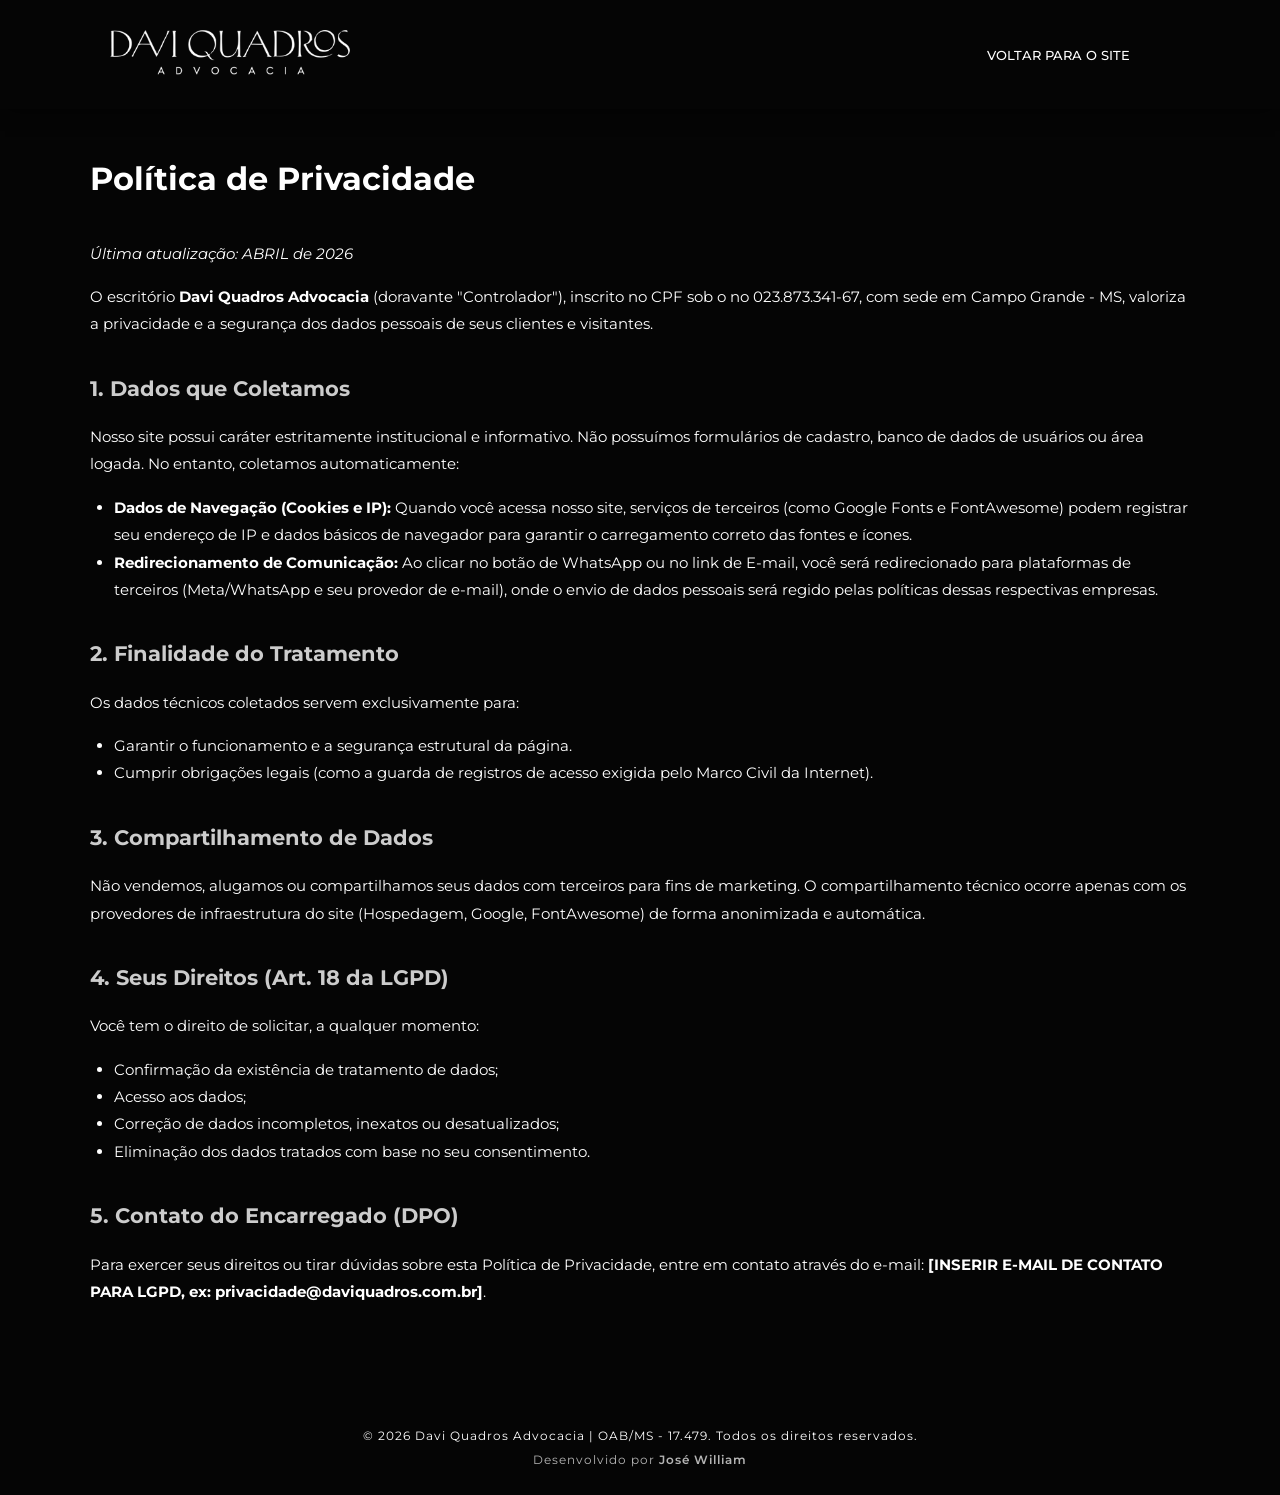
==== politica-privacidade.html @ 1acbf13b "Versão final: Landing Page Davi Quadros Advocacia" ====
<!doctype html>
<html lang="pt-BR">
  <head>
    <meta charset="UTF-8" />
    <meta name="viewport" content="width=device-width, initial-scale=1.0" />
    <meta
      name="description"
      content="Política de Privacidade e Proteção de Dados - Davi Quadros Advocacia."
    />
    <link rel="preconnect" href="https://fonts.googleapis.com" />
    <link rel="preconnect" href="https://fonts.gstatic.com" crossorigin />
    <link
      href="https://fonts.googleapis.com/css2?family=Montserrat:wght@300;400;500;600;700&display=swap"
      rel="stylesheet"
    />
    <link
      rel="stylesheet"
      href="https://cdnjs.cloudflare.com/ajax/libs/font-awesome/6.4.0/css/all.min.css"
    />

    <link rel="stylesheet" href="style.css" />

    <title>Política de Privacidade | Davi Quadros Advocacia</title>

    <style>
      /* Estilo extra rápido só para a formatação do texto jurídico */
      .politica-content {
        padding: 9.375rem 0 5rem 0; /* Espaço para o header fixo */
        color: var(--text-light);
        line-height: 1.8;
      }
      .politica-content h1 {
        font-size: 2rem;
        margin-bottom: 2rem;
        color: var(--text-light);
      }
      .politica-content h2 {
        font-size: 1.3rem;
        margin-top: 2rem;
        margin-bottom: 1rem;
        color: #cccccc;
      }
      .politica-content p,
      .politica-content ul {
        margin-bottom: 1rem;
        font-size: 0.95rem;
      }
      .politica-content ul {
        padding-left: 1.5rem;
      }
    </style>
  </head>
  <body>
    <header
      class="header"
      style="
        background-color: var(--bg-dark);
        box-shadow: 0px 3px 20px -5px rgba(0, 0, 0, 0.8);
      "
    >
      <nav class="navbar container">
        <a href="index.html" class="logo" aria-label="Voltar para o Início">
          <img src="./images/logo.png" alt="Logo Davi Quadros Advocacia" />
        </a>
        <ul class="nav-list">
          <li><a href="index.html">VOLTAR PARA O SITE</a></li>
        </ul>
      </nav>
    </header>

    <main class="politica-content container">
      <h1>Política de Privacidade</h1>
      <p><em>Última atualização: ABRIL de 2026</em></p>

      <p>
        O escritório <strong>Davi Quadros Advocacia</strong> (doravante
        "Controlador"), inscrito no CPF sob o no 023.873.341-67, com sede em
        Campo Grande - MS, valoriza a privacidade e a segurança dos dados
        pessoais de seus clientes e visitantes.
      </p>

      <h2>1. Dados que Coletamos</h2>
      <p>
        Nosso site possui caráter estritamente institucional e informativo. Não
        possuímos formulários de cadastro, banco de dados de usuários ou área
        logada. No entanto, coletamos automaticamente:
      </p>
      <ul>
        <li>
          <strong>Dados de Navegação (Cookies e IP):</strong> Quando você acessa
          nosso site, serviços de terceiros (como Google Fonts e FontAwesome)
          podem registrar seu endereço de IP e dados básicos de navegador para
          garantir o carregamento correto das fontes e ícones.
        </li>
        <li>
          <strong>Redirecionamento de Comunicação:</strong> Ao clicar no botão
          de WhatsApp ou no link de E-mail, você será redirecionado para
          plataformas de terceiros (Meta/WhatsApp e seu provedor de e-mail),
          onde o envio de dados pessoais será regido pelas políticas dessas
          respectivas empresas.
        </li>
      </ul>

      <h2>2. Finalidade do Tratamento</h2>
      <p>Os dados técnicos coletados servem exclusivamente para:</p>
      <ul>
        <li>Garantir o funcionamento e a segurança estrutural da página.</li>
        <li>
          Cumprir obrigações legais (como a guarda de registros de acesso
          exigida pelo Marco Civil da Internet).
        </li>
      </ul>

      <h2>3. Compartilhamento de Dados</h2>
      <p>
        Não vendemos, alugamos ou compartilhamos seus dados com terceiros para
        fins de marketing. O compartilhamento técnico ocorre apenas com os
        provedores de infraestrutura do site (Hospedagem, Google, FontAwesome)
        de forma anonimizada e automática.
      </p>

      <h2>4. Seus Direitos (Art. 18 da LGPD)</h2>
      <p>Você tem o direito de solicitar, a qualquer momento:</p>
      <ul>
        <li>Confirmação da existência de tratamento de dados;</li>
        <li>Acesso aos dados;</li>
        <li>Correção de dados incompletos, inexatos ou desatualizados;</li>
        <li>Eliminação dos dados tratados com base no seu consentimento.</li>
      </ul>

      <h2>5. Contato do Encarregado (DPO)</h2>
      <p>
        Para exercer seus direitos ou tirar dúvidas sobre esta Política de
        Privacidade, entre em contato através do e-mail:
        <strong
          >[INSERIR E-MAIL DE CONTATO PARA LGPD, ex:
          privacidade@daviquadros.com.br]</strong
        >.
      </p>
    </main>

    <footer class="footer">
      <div class="container">
        <p>
          &copy; <span id="ano-atual"></span> Davi Quadros Advocacia | OAB/MS -
          17.479. Todos os direitos reservados.
        </p>
        <p class="dev-credits">
          Desenvolvido por <strong>José William</strong>
        </p>
      </div>
    </footer>

    <script>
      document.getElementById('ano-atual').textContent =
        new Date().getFullYear();
    </script>
  </body>
</html>
---- style.css ----
html {
  scroll-behavior: smooth; /* Rolagem suave ao clicar no menu */
  scroll-padding-top: 6.25rem;
}

* {
  margin: 0;
  padding: 0;
  box-sizing: border-box;
}

:root {
  --bg-dark: #050505;
  --bg-light: #ffffff;
  --text-light: #ffffff;
  --text-dark: #000000;
  --wa-green: #25d366;
  --container-width: 68.75rem;
}

body {
  background-color: var(--bg-dark);
  color: var(--text-light);
  font-family: 'Montserrat', sans-serif;
  overflow-x: hidden;
}

/* CLASSE MÁGICA DE CENTRALIZAÇÃO */
.container {
  width: 100%;
  max-width: var(--container-width);
  margin: 0 auto;
  padding: 0 1.25rem;
}

/* Títulos universais das seções */
.section-title {
  font-size: 1.2rem;
  font-weight: 500;
  letter-spacing: 0.125rem;
  margin-bottom: 1.25rem;
}

/* =========================================
   HEADER (CABEÇALHO)
   ========================================= */
.header {
  width: 100%;
  position: fixed;
  top: 0;
  left: 0;
  z-index: 100;
  padding: 1.875rem 0;
  transition: all 0.3s ease;
}

.navbar {
  display: flex;
  justify-content: space-between;
  align-items: center;
}

.logo img {
  height: 2.8125rem;
}

.nav-list {
  display: flex;
  list-style: none;
  align-items: center;
  margin-left: auto;
  margin-right: 2.5rem;
}

.nav-list li a {
  color: var(--text-light);
  text-decoration: none;
  font-size: 0.8rem;
  font-weight: 500;
  transition: 0.3s;
}

.nav-list li a:hover {
  color: #cccccc;
}

.nav-list li:not(:last-child)::after {
  content: '|';
  color: var(--text-light);
  margin: 0 0.9375rem;
}

.nav-whatsapp {
  background-color: var(--wa-green);
  color: white;
  width: 2.1875rem;
  height: 2.1875rem;
  display: flex;
  align-items: center;
  justify-content: center;
  border-radius: 50%;
  text-decoration: none;
  font-size: 1.1rem;
  transition: transform 0.3s ease;
}

.nav-whatsapp:hover {
  transform: scale(1.1);
}

.mobile-btn {
  display: none;
  background: none;
  border: none;
  color: white;
  font-size: 1.5rem;
  cursor: pointer;
}

/* =========================================
   SEÇÃO HERO (INÍCIO)
   ========================================= */
.hero {
  min-height: 100vh;
  display: flex;
  align-items: center;
  /* Substitua a URL pela sua imagem da Justiça */
  background-image: url('./images/background.png');
  background-size: cover;
  background-position: center right;
  padding-top: 5rem; /* Evita que o texto encoste no header */
}

.hero-title {
  font-size: 2.8rem;
  font-weight: 400;
  line-height: 1.3;
  margin-bottom: 1.5625rem;
}

.hero-description {
  font-size: 1rem;
  line-height: 1.6;
  max-width: 31.25rem;
  margin-bottom: 2.5rem;
  color: #d1d1d1;
  text-align: justify;
}

.btn-primary {
  display: inline-block;
  background-color: var(--bg-light);
  color: var(--text-dark);
  text-decoration: none;
  padding: 0.9375rem 1.875rem;
  font-weight: 600;
  font-size: 0.9rem;
  border-radius: 0.125rem;
  transition: 0.3s;
}

.btn-primary:hover {
  background-color: #e0e0e0;
}

/* =========================================
   ÁREAS DE ATUAÇÃO
   ========================================= */
.atuacao {
  padding: 5rem 0;
}

.atuacao-grid {
  display: grid;
  grid-template-columns: repeat(4, 1fr);
  gap: 1.875rem;
  margin-top: 2.5rem;
}

.card-area {
  border: 3px solid white;
  padding: 2.5rem 1.25rem;
  display: flex;
  flex-direction: column;
  align-items: center;
  text-align: center;
  transition: background-color 0.3s ease;
}

.card-area:hover {
  background-color: rgba(255, 255, 255, 0.05);
}

.card-icon {
  margin-bottom: 1.25rem;
}

.card-icon img {
  height: 4rem;
  filter: invert(1); /* Deixa ícones pretos brancos, caso não sejam */
}

.card-area h3 {
  font-size: 0.9rem;
  font-weight: 400;
  line-height: 1.4;
}

/* =========================================
   SOBRE
   ========================================= */
.sobre {
  padding: 80px 0;
}

.sobre-wrapper {
  display: flex;
  align-items: center;
  position: relative;
  margin-top: 2.5rem;
  margin-bottom: 3.75rem;
}

.sobre-texto-box {
  background-color: var(--bg-light);
  color: var(--text-dark);
  width: 80%;
  padding: 3.75rem 17.5rem 3.75rem 3.75rem;
  border-radius: 0.25rem;
}

.sobre-texto-box p {
  margin-bottom: 1.25rem;
  line-height: 1.6;
  font-size: 0.95rem;
}

.sobre-imagem {
  position: absolute;
  right: -1.25rem;
  width: 30rem;
  height: 30rem;
  border-radius: 50%;
  border: 0.25rem solid var(--bg-light);
  overflow: hidden;
  box-shadow: -0.625rem 0 1.875rem rgba(0, 0, 0, 0.5);
}

.sobre-imagem img {
  width: 100%;
  height: 100%;
  object-fit: cover;
}

/* =========================================
   CONTATO E FOOTER (INVERSÃO DE CORES)
   ========================================= */
.contato {
  background-color: var(--bg-light); /* Fundo Branco! */
  color: var(--text-dark); /* Texto Preto! */
  padding: 80px 0;
}

.contato-container {
  display: flex;
  justify-content: space-between;
  align-items: center;
}

.title-dark {
  color: var(--text-dark);
}

.endereco {
  font-style: normal;
  line-height: 1.8;
  font-size: 0.95rem;
}

.endereco a {
  color: var(--text-dark);
  text-decoration: none;
}

.contato-botoes {
  display: flex;
  gap: 0.9375rem;
}

.btn-square {
  background-color: var(--bg-dark); /* Botões Pretos */
  color: var(--text-light); /* Ícones Brancos */
  width: 3.125rem;
  height: 3.125rem;
  display: flex;
  align-items: center;
  justify-content: center;
  font-size: 1.5rem;
  text-decoration: none;
  border-radius: 0.25rem;
  transition: 0.3s;
}

.btn-square:hover {
  background-color: #333333;
}

.footer {
  background-color: var(--bg-dark);
  color: var(--text-light);
  text-align: center;
  padding: 1.5625rem 0; /* 25px */
  font-size: 0.75rem;
  letter-spacing: 0.0625rem; /* 1px */
  line-height: 1.6;
}

.dev-credits {
  margin-top: 0.3125rem; /* 5px */
  opacity: 0.7; /* Deixa o crédito do dev um pouco mais discreto que o copyright */
}

.dev-credits strong {
  color: var(--text-light);
  font-weight: 600;
}

.cookie-banner {
  position: fixed;
  bottom: 0;
  left: 0;
  width: 100%;
  background-color: rgba(5, 5, 5, 0.95); /* Quase preto com transparência */
  border-top: 1px solid rgba(255, 255, 255, 0.1);
  color: var(--text-light);
  padding: 1.25rem 0;
  z-index: 9999;
  display: none; /* Começa escondido, o JS mostra */
}

.cookie-container {
  display: flex;
  justify-content: space-between;
  align-items: center;
  gap: 1.25rem;
}

.cookie-banner p {
  font-size: 0.85rem;
  line-height: 1.5;
}

.cookie-banner a {
  color: var(--text-light);
  text-decoration: underline;
}

.btn-cookie {
  padding: 0.625rem 1.25rem;
  font-size: 0.8rem;
  white-space: nowrap;
  cursor: pointer;
}

/* =========================================
   RESPONSIVO (CELULAR E TABLETS PEQUENOS)
   ========================================= */
@media screen and (max-width: 992px) {
  .atuacao-grid {
    grid-template-columns: repeat(2, 1fr); /* 2 colunas no tablet/mobile */
  }

  .sobre-texto-box {
    padding: 2.5rem 9.375rem 2.5rem 2.5rem;
    width: 85%;
  }

  .sobre-imagem {
    width: 18.75rem;
    height: 18.75rem;
  }
}
/* =========================================
   RESPONSIVO (CELULAR E TABLETS PEQUENOS)
   ========================================= */
@media screen and (max-width: 768px) {
  /* 1. Banner de Cookies */
  .cookie-container {
    flex-direction: column;
    text-align: center;
  }

  /* 2. Header e Menu Mobile */
  .nav-list,
  .nav-whatsapp {
    display: none; /* Esconde menu e WA no mobile. O script.js vai abri-los */
  }

  .mobile-btn {
    display: block; /* Mostra o hambúrguer */
  }

  /* Estilo do menu mobile quando o botão for clicado (classe .active) */
  .nav-list.active {
    display: flex;
    flex-direction: column;
    position: absolute;
    top: 5rem; /* Fica logo abaixo do header */
    left: 0;
    width: 100%;
    background-color: var(--bg-dark);
    padding: 1.875rem 0;
    margin: 0; /* Remove a margem automática que empurrava para a direita */
    border-bottom: 1px solid #333; /* Uma linha discreta separando o menu do site */
  }

  /* Centraliza os links no mobile */
  .nav-list.active li {
    width: 100%;
    text-align: center;
  }

  .nav-list.active li:not(:last-child)::after {
    display: none; /* Esconde aquelas barrinhas | no celular */
  }

  /* 3. Seções e Espaçamentos Gerais */
  .hero {
    min-height: auto; /* Remove a obrigatoriedade de ocupar a tela toda */
    padding-top: 9.375rem; /* Empurra o texto para baixo do menu fixo */
    padding-bottom: 2.1875rem; /* Diminui a sobra na parte de baixo */
  }

  .hero-title {
    font-size: 2.2rem;
  }

  .hero-description {
    font-size: 0.95rem;
  }

  /* Diminui o respiro no topo e na base de todas as outras seções */
  .atuacao,
  .sobre,
  .contato {
    padding: 2.1875rem 0;
  }

  /* 4. Áreas de Atuação */
  .card-icon img {
    height: 2.5rem;
  }

  /* 5. Seção Sobre */
  .sobre-wrapper {
    flex-direction: column;
  }

  .sobre-texto-box {
    width: 100%;
    padding: 2.5rem 1.875rem 5rem 1.875rem; /* Padding extra embaixo pra foto encaixar */
  }

  .sobre-imagem {
    position: relative;
    margin-top: -3.75rem; /* Faz a foto sobrepor a caixa branca no mobile */
    right: auto;
    width: 15.625rem;
    height: 15.625rem;
  }

  /* 6. Seção Contato */
  .contato-container {
    flex-direction: column;
    align-items: flex-start;
    gap: 1.875rem;
  }

  /* 7. Botão Flutuante (Correção de Visibilidade) */
  .wa-flutuante {
    display: flex; /* Garante que o botão apareça no celular */
  }
}

/* Classes para o JavaScript (Animações de entrada) */
.reveal {
  opacity: 0;
  transform: translateY(3.125rem); /* Começa 50px mais para baixo */
  transition:
    opacity 1s ease,
    transform 1s ease; /* Duração de 1 segundo */
}

.reveal.fadeIn {
  opacity: 1;
  transform: translateY(0); /* Sobe para a posição original */
}
/* Botão Flutuante Global */
.wa-flutuante {
  position: fixed;
  bottom: 1.875rem; /* 30px */
  right: 1.875rem; /* 30px */
  background-color: var(--wa-green);
  color: var(--text-light);
  width: 3.75rem; /* 60px */
  height: 3.75rem; /* 60px */
  border-radius: 50%;
  display: flex;
  justify-content: center;
  align-items: center;
  font-size: 2rem;
  box-shadow: 0 4px 10px rgba(0, 0, 0, 0.3);
  z-index: 1000;
  transition:
    transform 0.3s ease,
    opacity 0.3s ease,
    visibility 0.3s ease;
  opacity: 1;
  visibility: visible;
}

.wa-flutuante:hover {
  transform: scale(1.1);
}

/* Esconde o botão flutuante no computador (telas acima de 769px) */
@media screen and (min-width: 769px) {
  .wa-flutuante {
    display: none;
  }
}

.wa-flutuante.hide {
  opacity: 0; /* Esvanece suavemente */
  visibility: hidden; /* Deixa de ser clicável (para não atrapalhar os botões de baixo) */
  transform: scale(0.8) translateY(20px); /* Opcional: faz ele dar uma "descidinha" charmosa ao sumir */
}
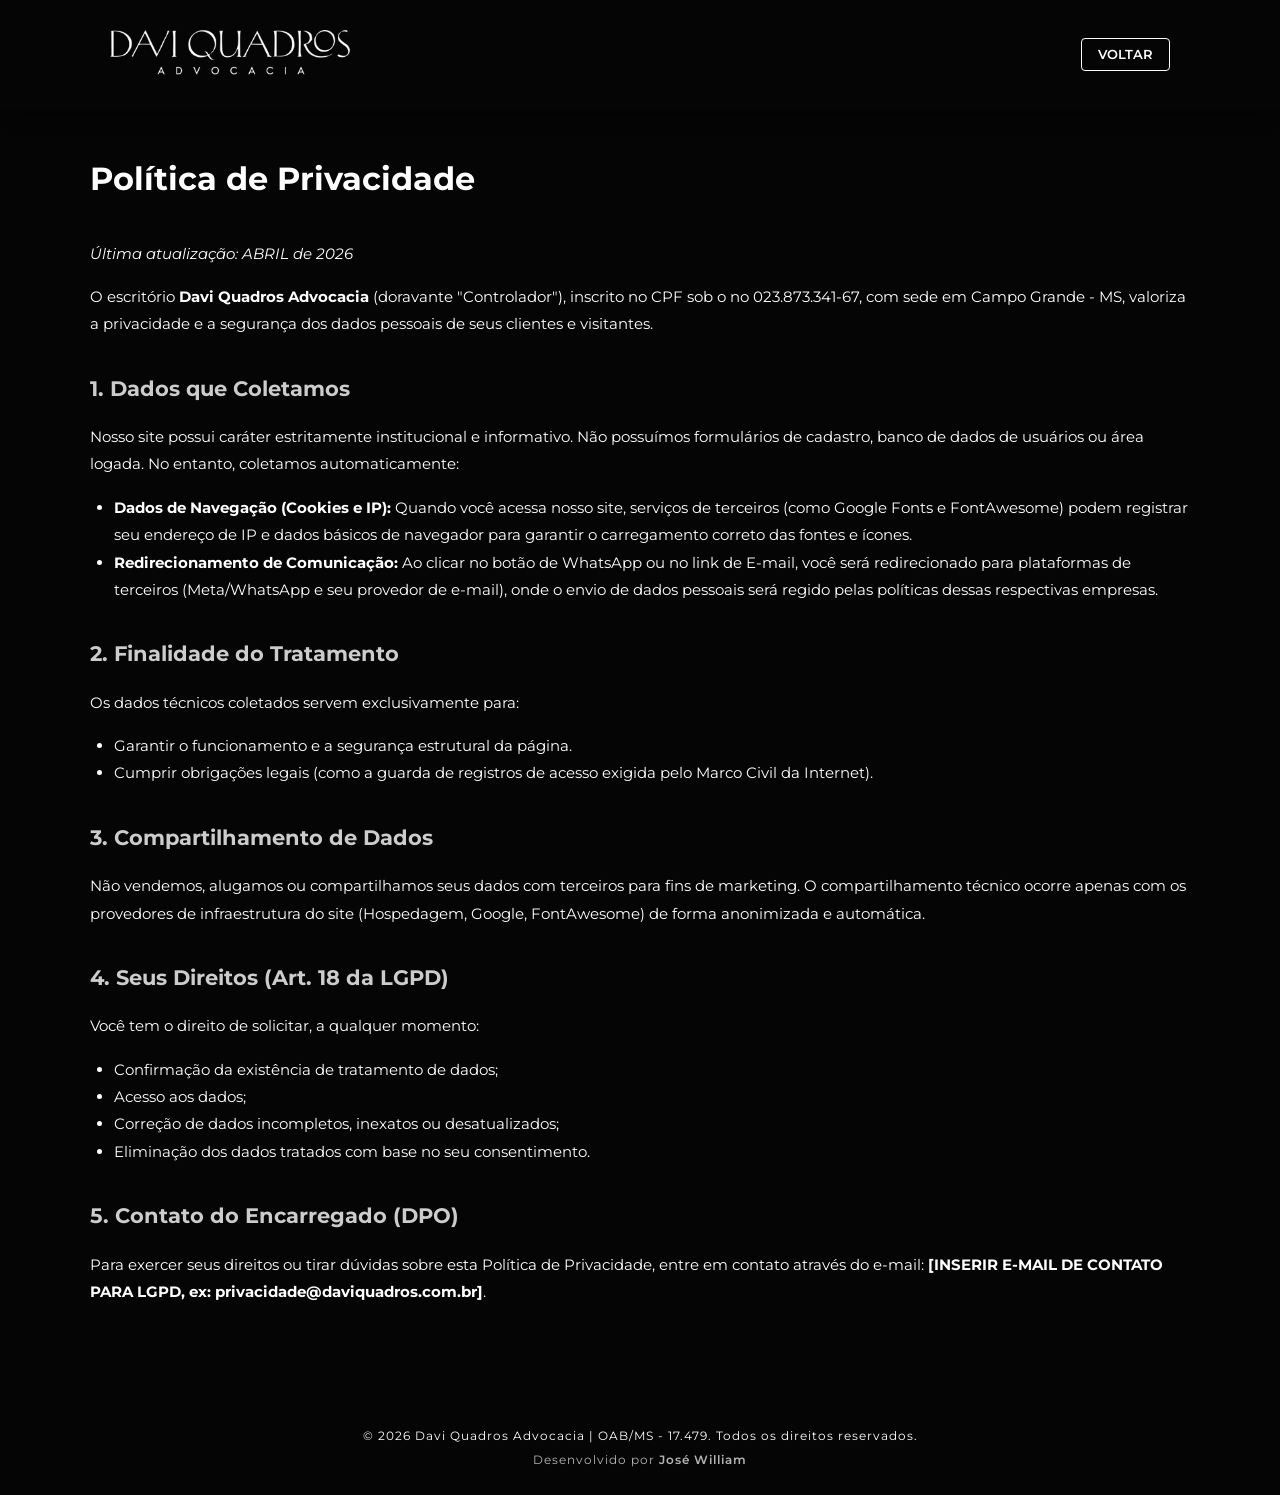
==== commit 9fd3b1b3: "fix: corrige visibilidade do botão de voltar na política de privacidade no mobile" ====
--- a/politica-privacidade.html
+++ b/politica-privacidade.html
@@ -62,9 +62,20 @@
         <a href="index.html" class="logo" aria-label="Voltar para o Início">
           <img src="./images/logo.png" alt="Logo Davi Quadros Advocacia" />
         </a>
-        <ul class="nav-list">
-          <li><a href="index.html">VOLTAR PARA O SITE</a></li>
-        </ul>
+        <a
+          href="index.html"
+          style="
+            color: var(--text-light);
+            text-decoration: none;
+            font-weight: 600;
+            border: 1px solid white;
+            padding: 8px 16px;
+            border-radius: 4px;
+            font-size: 0.8rem;
+          "
+        >
+          VOLTAR
+        </a>
       </nav>
     </header>
 
--- a/style.css
+++ b/style.css
@@ -25,7 +25,27 @@
   overflow-x: hidden;
 }
 
-/* CLASSE MÁGICA DE CENTRALIZAÇÃO */
+/* =========================================
+   BARRA DE PROGRESSO DE ROLAGEM
+   ========================================= */
+.scroll-progress-container {
+  position: fixed;
+  top: 0;
+  left: 0;
+  z-index: 9999; /* Fica acima de TUDO, até do header */
+  width: 100%;
+  height: 3px; /* Bem fininha e elegante */
+  background: transparent;
+}
+
+.scroll-progress-bar {
+  height: 100%;
+  background: #fefefe !important; /* Linha branca. Se quiser verde, use var(--wa-green) */
+  width: 0%; /* Começa zerada */
+  transition: width 0.1s ease-out; /* Deixa o movimento fluido */
+}
+
+/* CLASSE DE CENTRALIZAÇÃO */
 .container {
   width: 100%;
   max-width: var(--container-width);
@@ -511,16 +531,18 @@
   font-size: 2rem;
   box-shadow: 0 4px 10px rgba(0, 0, 0, 0.3);
   z-index: 1000;
+  text-decoration: none !important;
   transition:
     transform 0.3s ease,
     opacity 0.3s ease,
     visibility 0.3s ease;
-  opacity: 1;
+  opacity: 0.75;
   visibility: visible;
 }
 
 .wa-flutuante:hover {
   transform: scale(1.1);
+  opacity: 1;
 }
 
 /* Esconde o botão flutuante no computador (telas acima de 769px) */
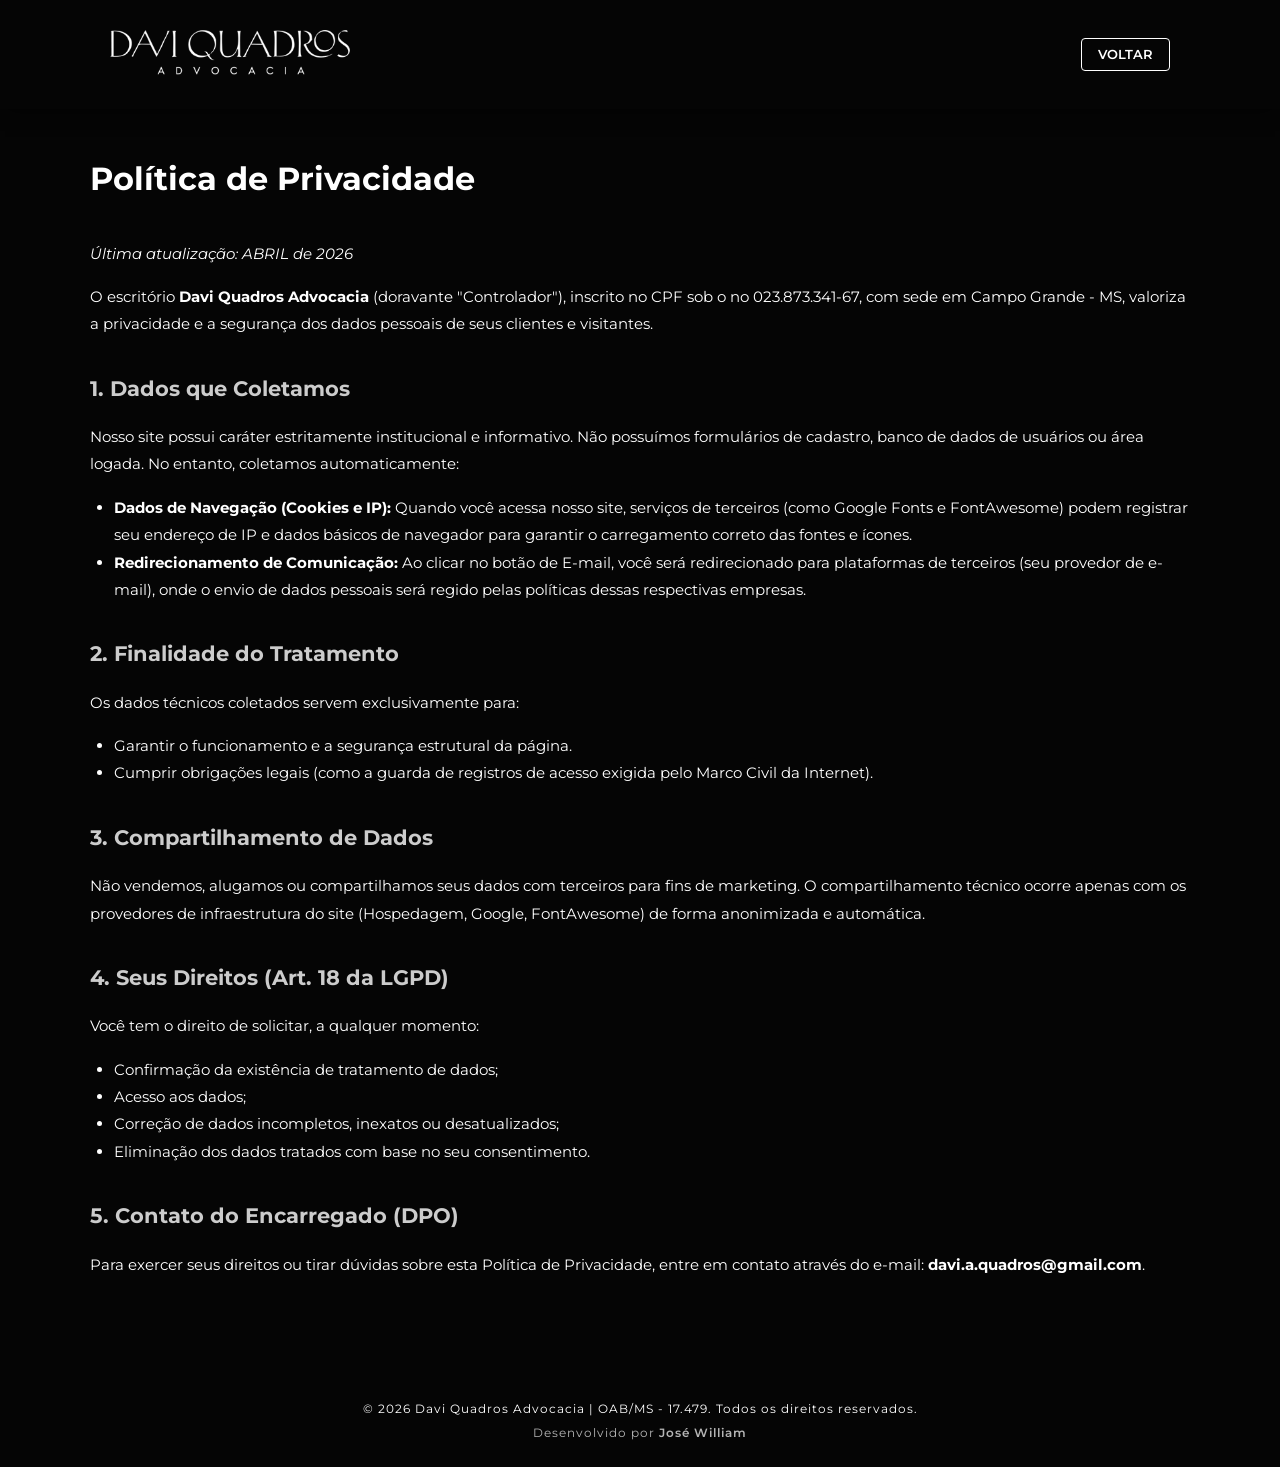
==== commit 803c0821: "docs: atualiza contato de e-mail na politica de privacidade" ====
--- a/politica-privacidade.html
+++ b/politica-privacidade.html
@@ -105,10 +105,9 @@
         </li>
         <li>
           <strong>Redirecionamento de Comunicação:</strong> Ao clicar no botão
-          de WhatsApp ou no link de E-mail, você será redirecionado para
-          plataformas de terceiros (Meta/WhatsApp e seu provedor de e-mail),
-          onde o envio de dados pessoais será regido pelas políticas dessas
-          respectivas empresas.
+          de E-mail, você será redirecionado para plataformas de terceiros (seu
+          provedor de e-mail), onde o envio de dados pessoais será regido pelas
+          políticas dessas respectivas empresas.
         </li>
       </ul>
 
@@ -143,10 +142,7 @@
       <p>
         Para exercer seus direitos ou tirar dúvidas sobre esta Política de
         Privacidade, entre em contato através do e-mail:
-        <strong
-          >[INSERIR E-MAIL DE CONTATO PARA LGPD, ex:
-          privacidade@daviquadros.com.br]</strong
-        >.
+        <strong>davi.a.quadros@gmail.com</strong>.
       </p>
     </main>
 
--- a/style.css
+++ b/style.css
@@ -1,51 +1,37 @@
-html {
-  scroll-behavior: smooth; /* Rolagem suave ao clicar no menu */
-  scroll-padding-top: 6.25rem;
-}
-
-* {
-  margin: 0;
-  padding: 0;
-  box-sizing: border-box;
-}
-
+/* =========================================
+   1. VARIÁVEIS E CONFIGURAÇÕES GLOBAIS
+   ========================================= */
 :root {
   --bg-dark: #050505;
   --bg-light: #ffffff;
   --text-light: #ffffff;
   --text-dark: #000000;
-  --wa-green: #25d366;
+  --btn-accent: #c5a059;
   --container-width: 68.75rem;
+}
+
+html {
+  scroll-behavior: smooth; /* Rolagem suave ao clicar no menu */
+  scroll-padding-top: 6.25rem; /* Evita que o header cubra os títulos ao rolar */
+}
+
+* {
+  margin: 0;
+  padding: 0;
+  box-sizing: border-box;
 }
 
 body {
   background-color: var(--bg-dark);
   color: var(--text-light);
   font-family: 'Montserrat', sans-serif;
-  overflow-x: hidden;
+  overflow-x: hidden; /* Evita barra de rolagem horizontal indesejada */
 }
 
 /* =========================================
-   BARRA DE PROGRESSO DE ROLAGEM
+   2. CLASSES UTILITÁRIAS E GLOBAIS
    ========================================= */
-.scroll-progress-container {
-  position: fixed;
-  top: 0;
-  left: 0;
-  z-index: 9999; /* Fica acima de TUDO, até do header */
-  width: 100%;
-  height: 3px; /* Bem fininha e elegante */
-  background: transparent;
-}
-
-.scroll-progress-bar {
-  height: 100%;
-  background: #fefefe !important; /* Linha branca. Se quiser verde, use var(--wa-green) */
-  width: 0%; /* Começa zerada */
-  transition: width 0.1s ease-out; /* Deixa o movimento fluido */
-}
-
-/* CLASSE DE CENTRALIZAÇÃO */
+/* Limita a largura do conteúdo e centraliza */
 .container {
   width: 100%;
   max-width: var(--container-width);
@@ -53,7 +39,7 @@
   padding: 0 1.25rem;
 }
 
-/* Títulos universais das seções */
+/* Títulos padrões das seções */
 .section-title {
   font-size: 1.2rem;
   font-weight: 500;
@@ -61,8 +47,40 @@
   margin-bottom: 1.25rem;
 }
 
+/* Barra de progresso de rolagem no topo da tela */
+.scroll-progress-container {
+  position: fixed;
+  top: 0;
+  left: 0;
+  z-index: 9999;
+  width: 100%;
+  height: 3px;
+  background: transparent;
+}
+
+.scroll-progress-bar {
+  height: 100%;
+  background: #fefefe !important;
+  width: 0%;
+  transition: width 0.1s ease-out;
+}
+
+/* Animações de Fade-In controladas pelo JavaScript */
+.reveal {
+  opacity: 0;
+  transform: translateY(3.125rem);
+  transition:
+    opacity 1s ease,
+    transform 1s ease;
+}
+
+.reveal.fadeIn {
+  opacity: 1;
+  transform: translateY(0);
+}
+
 /* =========================================
-   HEADER (CABEÇALHO)
+   3. HEADER E NAVEGAÇÃO
    ========================================= */
 .header {
   width: 100%;
@@ -74,6 +92,15 @@
   transition: all 0.3s ease;
 }
 
+/* Efeito Glassmorphism adicionado via JS ao rolar */
+.header.scrolled {
+  background-color: rgba(5, 5, 5, 0.92) !important;
+  backdrop-filter: blur(15px);
+  -webkit-backdrop-filter: blur(15px);
+  padding: 1rem 0;
+  box-shadow: 0px 4px 20px rgba(0, 0, 0, 0.4);
+}
+
 .navbar {
   display: flex;
   justify-content: space-between;
@@ -84,6 +111,7 @@
   height: 2.8125rem;
 }
 
+/* Menu de Links */
 .nav-list {
   display: flex;
   list-style: none;
@@ -104,14 +132,20 @@
   color: #cccccc;
 }
 
+.nav-list li a.active {
+  color: #c5a059 !important;
+  font-weight: 700;
+}
+
 .nav-list li:not(:last-child)::after {
   content: '|';
   color: var(--text-light);
   margin: 0 0.9375rem;
 }
 
+/* Ícone do E-MAIL no Header */
 .nav-whatsapp {
-  background-color: var(--wa-green);
+  background-color: var(--btn-accent);
   color: white;
   width: 2.1875rem;
   height: 2.1875rem;
@@ -128,6 +162,7 @@
   transform: scale(1.1);
 }
 
+/* Botão Hamburguer (Oculto no Desktop) */
 .mobile-btn {
   display: none;
   background: none;
@@ -138,21 +173,23 @@
 }
 
 /* =========================================
-   SEÇÃO HERO (INÍCIO)
+   4. SEÇÕES DO SITE
    ========================================= */
+
+/* --- INÍCIO (Hero) --- */
 .hero {
   min-height: 100vh;
   display: flex;
   align-items: center;
-  /* Substitua a URL pela sua imagem da Justiça */
-  background-image: url('./images/background.png');
+  background-image: url('./images/background.webp');
   background-size: cover;
   background-position: center right;
-  padding-top: 5rem; /* Evita que o texto encoste no header */
+  padding-top: 10rem !important;
+  padding-bottom: 3rem;
 }
 
 .hero-title {
-  font-size: 2.8rem;
+  font-size: 1.8rem;
   font-weight: 400;
   line-height: 1.3;
   margin-bottom: 1.5625rem;
@@ -183,9 +220,7 @@
   background-color: #e0e0e0;
 }
 
-/* =========================================
-   ÁREAS DE ATUAÇÃO
-   ========================================= */
+/* --- ÁREAS DE ATUAÇÃO --- */
 .atuacao {
   padding: 5rem 0;
 }
@@ -198,17 +233,20 @@
 }
 
 .card-area {
-  border: 3px solid white;
+  border: 1px solid rgba(255, 255, 255, 0.3);
   padding: 2.5rem 1.25rem;
   display: flex;
   flex-direction: column;
   align-items: center;
   text-align: center;
-  transition: background-color 0.3s ease;
+  transition: all 0.4s cubic-bezier(0.175, 0.885, 0.32, 1.275);
 }
 
 .card-area:hover {
-  background-color: rgba(255, 255, 255, 0.05);
+  background-color: rgba(255, 255, 255, 0.08);
+  transform: translateY(-10px);
+  border-color: var(--bg-light);
+  box-shadow: 0 15px 30px rgba(0, 0, 0, 0.5);
 }
 
 .card-icon {
@@ -217,7 +255,9 @@
 
 .card-icon img {
   height: 4rem;
-  filter: invert(1); /* Deixa ícones pretos brancos, caso não sejam */
+  width: auto;
+  aspect-ratio: 1 / 1;
+  filter: invert(1);
 }
 
 .card-area h3 {
@@ -226,9 +266,7 @@
   line-height: 1.4;
 }
 
-/* =========================================
-   SOBRE
-   ========================================= */
+/* --- SOBRE --- */
 .sobre {
   padding: 80px 0;
 }
@@ -272,12 +310,10 @@
   object-fit: cover;
 }
 
-/* =========================================
-   CONTATO E FOOTER (INVERSÃO DE CORES)
-   ========================================= */
+/* --- CONTATO E BOTÕES --- */
 .contato {
-  background-color: var(--bg-light); /* Fundo Branco! */
-  color: var(--text-dark); /* Texto Preto! */
+  background-color: var(--bg-light);
+  color: var(--text-dark);
   padding: 80px 0;
 }
 
@@ -308,8 +344,8 @@
 }
 
 .btn-square {
-  background-color: var(--bg-dark); /* Botões Pretos */
-  color: var(--text-light); /* Ícones Brancos */
+  background-color: var(--bg-dark);
+  color: var(--text-light);
   width: 3.125rem;
   height: 3.125rem;
   display: flex;
@@ -325,19 +361,22 @@
   background-color: #333333;
 }
 
+/* =========================================
+   5. FOOTER E COMPONENTES EXTRAS
+   ========================================= */
 .footer {
   background-color: var(--bg-dark);
   color: var(--text-light);
   text-align: center;
-  padding: 1.5625rem 0; /* 25px */
+  padding: 1.5625rem 0;
   font-size: 0.75rem;
-  letter-spacing: 0.0625rem; /* 1px */
+  letter-spacing: 0.0625rem;
   line-height: 1.6;
 }
 
 .dev-credits {
-  margin-top: 0.3125rem; /* 5px */
-  opacity: 0.7; /* Deixa o crédito do dev um pouco mais discreto que o copyright */
+  margin-top: 0.3125rem;
+  opacity: 0.7;
 }
 
 .dev-credits strong {
@@ -345,17 +384,18 @@
   font-weight: 600;
 }
 
+/* --- BANNER DE COOKIES --- */
 .cookie-banner {
   position: fixed;
   bottom: 0;
   left: 0;
   width: 100%;
-  background-color: rgba(5, 5, 5, 0.95); /* Quase preto com transparência */
+  background-color: rgba(5, 5, 5, 0.95);
   border-top: 1px solid rgba(255, 255, 255, 0.1);
   color: var(--text-light);
   padding: 1.25rem 0;
   z-index: 9999;
-  display: none; /* Começa escondido, o JS mostra */
+  display: none; /* Controlado pelo JS */
 }
 
 .cookie-container {
@@ -382,148 +422,15 @@
   cursor: pointer;
 }
 
-/* =========================================
-   RESPONSIVO (CELULAR E TABLETS PEQUENOS)
-   ========================================= */
-@media screen and (max-width: 992px) {
-  .atuacao-grid {
-    grid-template-columns: repeat(2, 1fr); /* 2 colunas no tablet/mobile */
-  }
-
-  .sobre-texto-box {
-    padding: 2.5rem 9.375rem 2.5rem 2.5rem;
-    width: 85%;
-  }
-
-  .sobre-imagem {
-    width: 18.75rem;
-    height: 18.75rem;
-  }
-}
-/* =========================================
-   RESPONSIVO (CELULAR E TABLETS PEQUENOS)
-   ========================================= */
-@media screen and (max-width: 768px) {
-  /* 1. Banner de Cookies */
-  .cookie-container {
-    flex-direction: column;
-    text-align: center;
-  }
-
-  /* 2. Header e Menu Mobile */
-  .nav-list,
-  .nav-whatsapp {
-    display: none; /* Esconde menu e WA no mobile. O script.js vai abri-los */
-  }
-
-  .mobile-btn {
-    display: block; /* Mostra o hambúrguer */
-  }
-
-  /* Estilo do menu mobile quando o botão for clicado (classe .active) */
-  .nav-list.active {
-    display: flex;
-    flex-direction: column;
-    position: absolute;
-    top: 5rem; /* Fica logo abaixo do header */
-    left: 0;
-    width: 100%;
-    background-color: var(--bg-dark);
-    padding: 1.875rem 0;
-    margin: 0; /* Remove a margem automática que empurrava para a direita */
-    border-bottom: 1px solid #333; /* Uma linha discreta separando o menu do site */
-  }
-
-  /* Centraliza os links no mobile */
-  .nav-list.active li {
-    width: 100%;
-    text-align: center;
-  }
-
-  .nav-list.active li:not(:last-child)::after {
-    display: none; /* Esconde aquelas barrinhas | no celular */
-  }
-
-  /* 3. Seções e Espaçamentos Gerais */
-  .hero {
-    min-height: auto; /* Remove a obrigatoriedade de ocupar a tela toda */
-    padding-top: 9.375rem; /* Empurra o texto para baixo do menu fixo */
-    padding-bottom: 2.1875rem; /* Diminui a sobra na parte de baixo */
-  }
-
-  .hero-title {
-    font-size: 2.2rem;
-  }
-
-  .hero-description {
-    font-size: 0.95rem;
-  }
-
-  /* Diminui o respiro no topo e na base de todas as outras seções */
-  .atuacao,
-  .sobre,
-  .contato {
-    padding: 2.1875rem 0;
-  }
-
-  /* 4. Áreas de Atuação */
-  .card-icon img {
-    height: 2.5rem;
-  }
-
-  /* 5. Seção Sobre */
-  .sobre-wrapper {
-    flex-direction: column;
-  }
-
-  .sobre-texto-box {
-    width: 100%;
-    padding: 2.5rem 1.875rem 5rem 1.875rem; /* Padding extra embaixo pra foto encaixar */
-  }
-
-  .sobre-imagem {
-    position: relative;
-    margin-top: -3.75rem; /* Faz a foto sobrepor a caixa branca no mobile */
-    right: auto;
-    width: 15.625rem;
-    height: 15.625rem;
-  }
-
-  /* 6. Seção Contato */
-  .contato-container {
-    flex-direction: column;
-    align-items: flex-start;
-    gap: 1.875rem;
-  }
-
-  /* 7. Botão Flutuante (Correção de Visibilidade) */
-  .wa-flutuante {
-    display: flex; /* Garante que o botão apareça no celular */
-  }
-}
-
-/* Classes para o JavaScript (Animações de entrada) */
-.reveal {
-  opacity: 0;
-  transform: translateY(3.125rem); /* Começa 50px mais para baixo */
-  transition:
-    opacity 1s ease,
-    transform 1s ease; /* Duração de 1 segundo */
-}
-
-.reveal.fadeIn {
-  opacity: 1;
-  transform: translateY(0); /* Sobe para a posição original */
-}
-/* Botão Flutuante Global */
+/* --- E-MAIL FLUTUANTE --- */
 .wa-flutuante {
   position: fixed;
-  bottom: 1.875rem; /* 30px */
-  right: 1.875rem; /* 30px */
-  background-color: var(--wa-green);
-  color: var(--text-light);
-  width: 3.75rem; /* 60px */
-  height: 3.75rem; /* 60px */
+  bottom: 1.875rem;
+  right: 1.875rem;
+  background-color: var(--btn-accent);
+  color: var(--text-light);
+  width: 3.75rem;
+  height: 3.75rem;
   border-radius: 50%;
   display: flex;
   justify-content: center;
@@ -545,15 +452,134 @@
   opacity: 1;
 }
 
-/* Esconde o botão flutuante no computador (telas acima de 769px) */
+.wa-flutuante.hide {
+  opacity: 0;
+  visibility: hidden;
+  transform: scale(0.8) translateY(20px);
+}
+
+/* =========================================
+   6. RESPONSIVIDADE (MEDIA QUERIES)
+   ========================================= */
+
+/* --- TABLETS --- */
+@media screen and (max-width: 992px) {
+  .atuacao-grid {
+    grid-template-columns: repeat(2, 1fr);
+  }
+
+  .sobre-texto-box {
+    padding: 2.5rem 9.375rem 2.5rem 2.5rem;
+    width: 85%;
+  }
+
+  .sobre-imagem {
+    width: 18.75rem;
+    height: 18.75rem;
+  }
+}
+
+/* --- CELULARES --- */
+@media screen and (max-width: 768px) {
+  /* Banner de Cookies */
+  .cookie-container {
+    flex-direction: column;
+    text-align: center;
+  }
+
+  /* Header e Menu Mobile */
+  .nav-list,
+  .nav-whatsapp {
+    display: none;
+  }
+
+  .mobile-btn {
+    display: block;
+  }
+
+  .nav-list.active {
+    display: flex;
+    flex-direction: column;
+    position: absolute;
+    top: 5rem;
+    left: 0;
+    width: 100%;
+    background-color: var(--bg-dark);
+    padding: 1.875rem 0;
+    margin: 0;
+    border-bottom: 1px solid #333;
+  }
+
+  .nav-list.active li {
+    width: 100%;
+    text-align: center;
+  }
+
+  .nav-list.active li:not(:last-child)::after {
+    display: none;
+  }
+
+  /* Seções e Espaçamentos Gerais */
+  .hero {
+    min-height: auto;
+    padding-top: 6rem !important;
+    padding-bottom: 3rem;
+  }
+
+  .hero-title {
+    font-size: 2.2rem;
+  }
+
+  .hero-description {
+    font-size: 0.95rem;
+  }
+
+  .atuacao,
+  .sobre,
+  .contato {
+    padding: 2.1875rem 0;
+  }
+
+  /* Áreas de Atuação */
+  .card-icon img {
+    height: 2.5rem;
+  }
+
+  /* Seção Sobre */
+  .sobre-wrapper {
+    flex-direction: column;
+  }
+
+  .sobre-texto-box {
+    width: 100%;
+    padding: 2.5rem 1.875rem 5rem 1.875rem;
+  }
+
+  .sobre-imagem {
+    position: relative;
+    margin-top: -3.75rem;
+    right: auto;
+    width: 15.625rem;
+    height: 15.625rem;
+  }
+
+  /* Seção Contato */
+  .contato-container {
+    flex-direction: column;
+    align-items: flex-start;
+    gap: 1.875rem;
+  }
+
+  /* Garante botão no mobile */
+  .wa-flutuante {
+    display: flex;
+  }
+}
+
+/* --- DESKTOP (Regras específicas para telas grandes) --- */
 @media screen and (min-width: 769px) {
+  /* Esconde o botão flutuante no computador, mantendo o botão do menu superior */
   .wa-flutuante {
     display: none;
   }
 }
-
-.wa-flutuante.hide {
-  opacity: 0; /* Esvanece suavemente */
-  visibility: hidden; /* Deixa de ser clicável (para não atrapalhar os botões de baixo) */
-  transform: scale(0.8) translateY(20px); /* Opcional: faz ele dar uma "descidinha" charmosa ao sumir */
-}
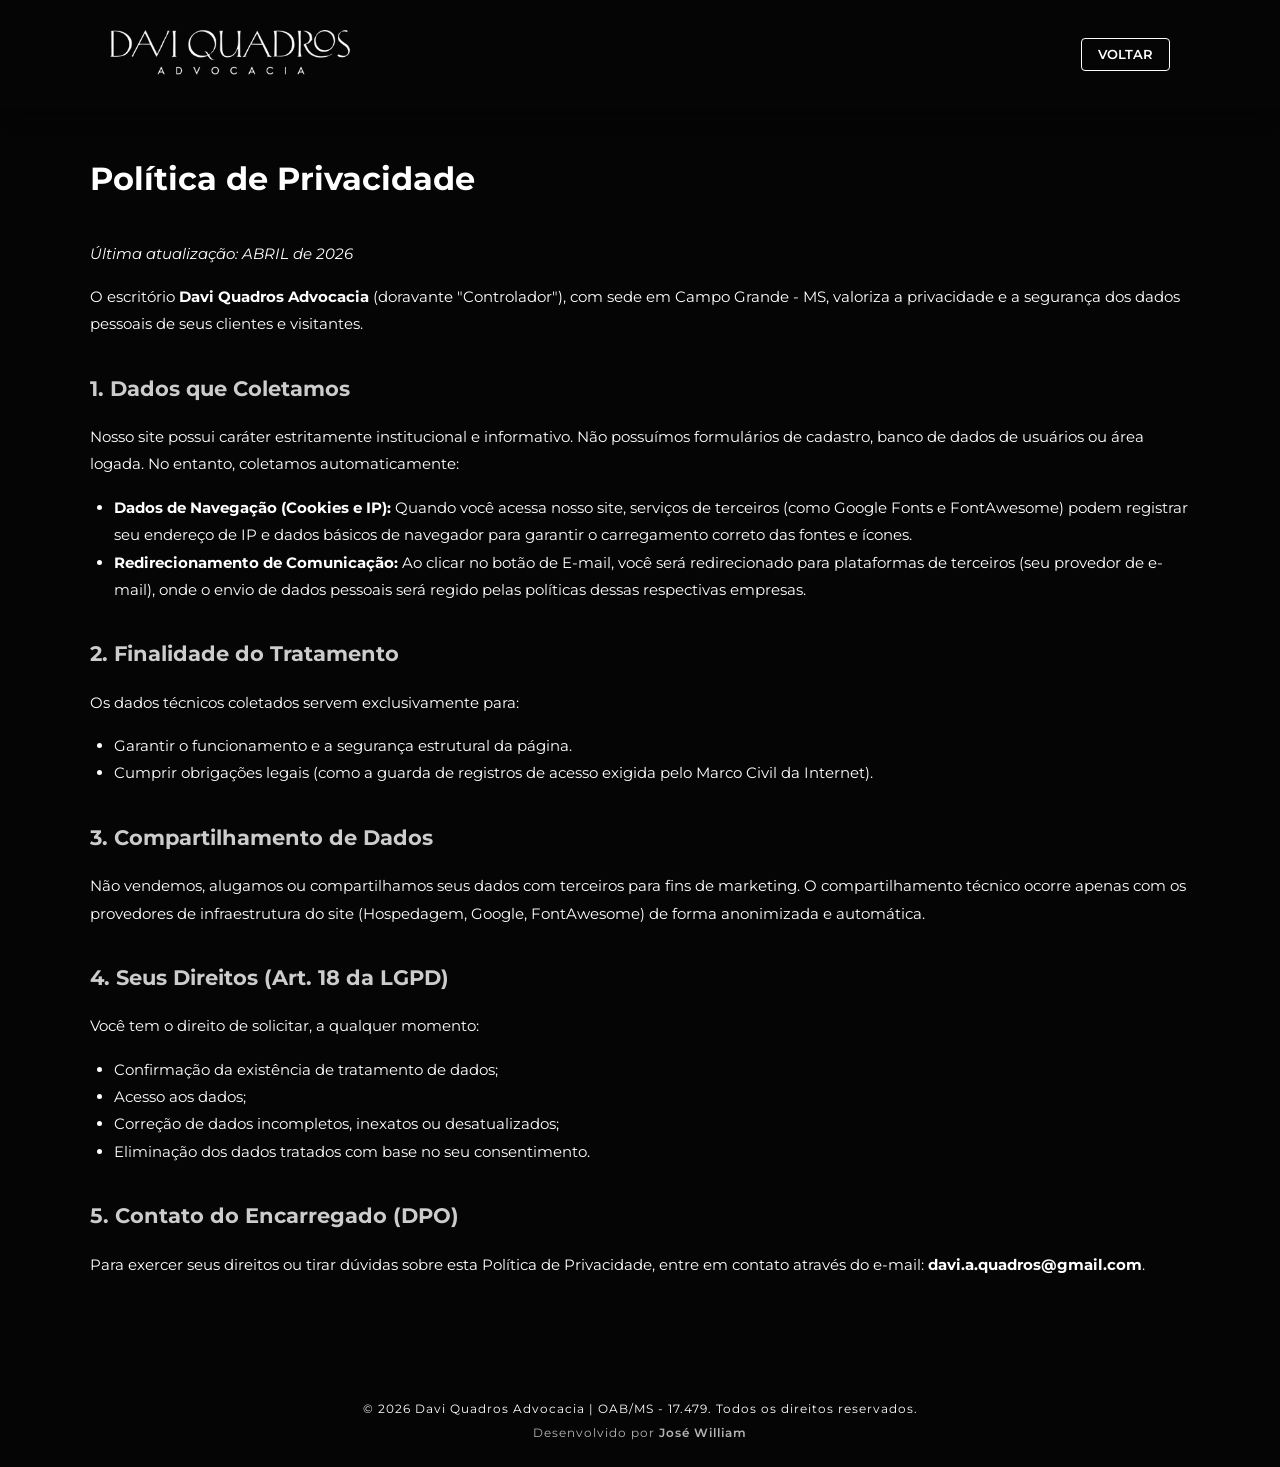
==== commit 71352826: "Atualiza localização e política de privacidade" ====
--- a/politica-privacidade.html
+++ b/politica-privacidade.html
@@ -85,9 +85,8 @@
 
       <p>
         O escritório <strong>Davi Quadros Advocacia</strong> (doravante
-        "Controlador"), inscrito no CPF sob o no 023.873.341-67, com sede em
-        Campo Grande - MS, valoriza a privacidade e a segurança dos dados
-        pessoais de seus clientes e visitantes.
+        "Controlador"), com sede em Campo Grande - MS, valoriza a privacidade e
+        a segurança dos dados pessoais de seus clientes e visitantes.
       </p>
 
       <h2>1. Dados que Coletamos</h2>
--- a/style.css
+++ b/style.css
@@ -504,8 +504,10 @@
     top: 5rem;
     left: 0;
     width: 100%;
-    background-color: var(--bg-dark);
-    padding: 1.875rem 0;
+    background-color: rgba(5, 5, 5, 0.8);
+    backdrop-filter: blur(8px); /* Efeito de vidro moderno */
+    -webkit-backdrop-filter: blur(8px);
+    padding: 2rem 0;
     margin: 0;
     border-bottom: 1px solid #333;
   }
@@ -513,6 +515,7 @@
   .nav-list.active li {
     width: 100%;
     text-align: center;
+    padding: 0.25rem 0;
   }
 
   .nav-list.active li:not(:last-child)::after {
